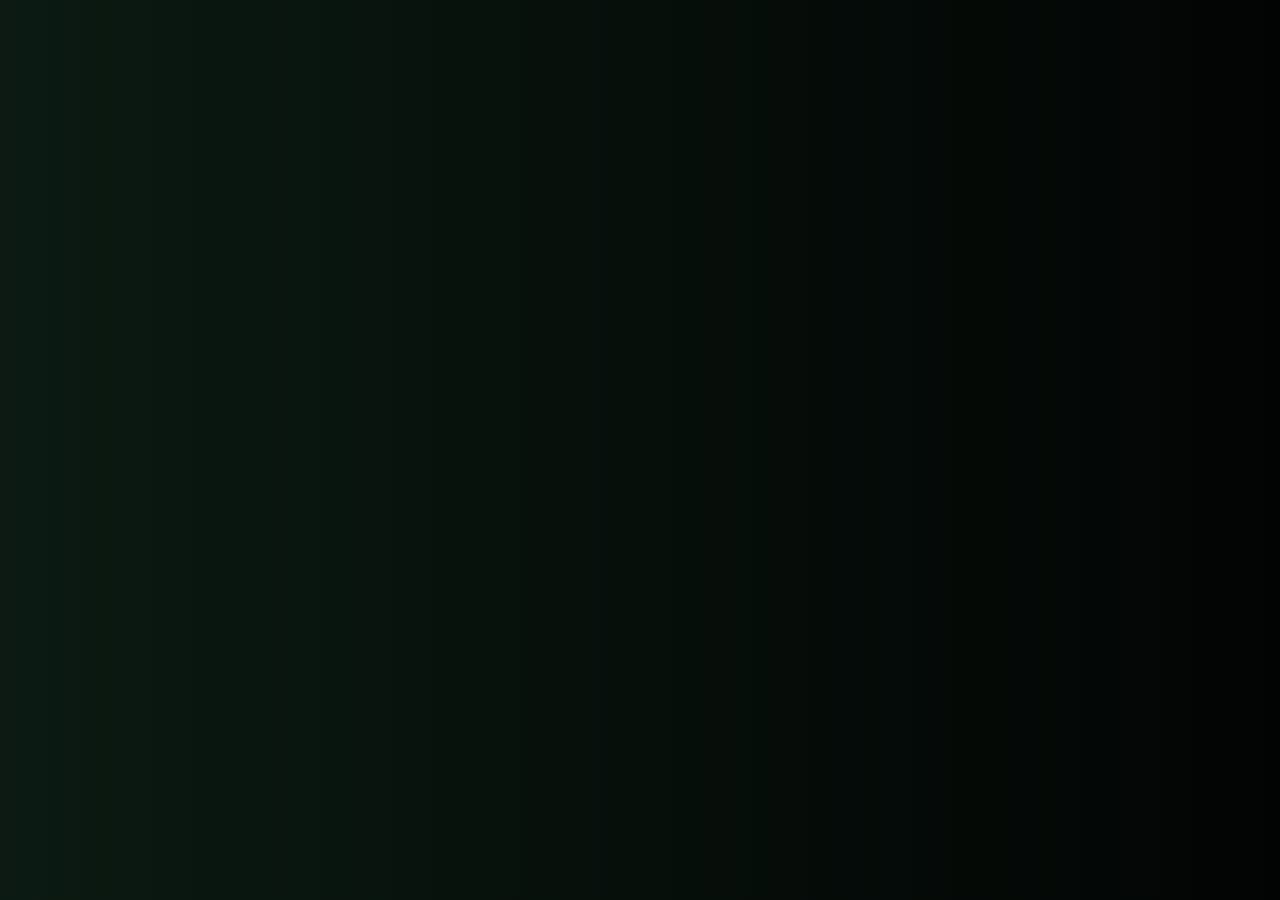
==== about.html @ 23192ba5 "update again" ====
<!DOCTYPE html>
<html lang="en">
<head>
    <meta charset="UTF-8">
    <meta name="viewport" content="width=device-width, initial-scale=1.0">
    <title>about me</title>
    <link rel="stylesheet" href="about.css">
</head>
<body>
    
</body>
</html>
---- about.css ----
body {
    background: linear-gradient(135deg, #0B1A12, #020403);
    color: white;
    font-family: Arial, sans-serif;
}
html {
    scroll-behavior: smooth;
}
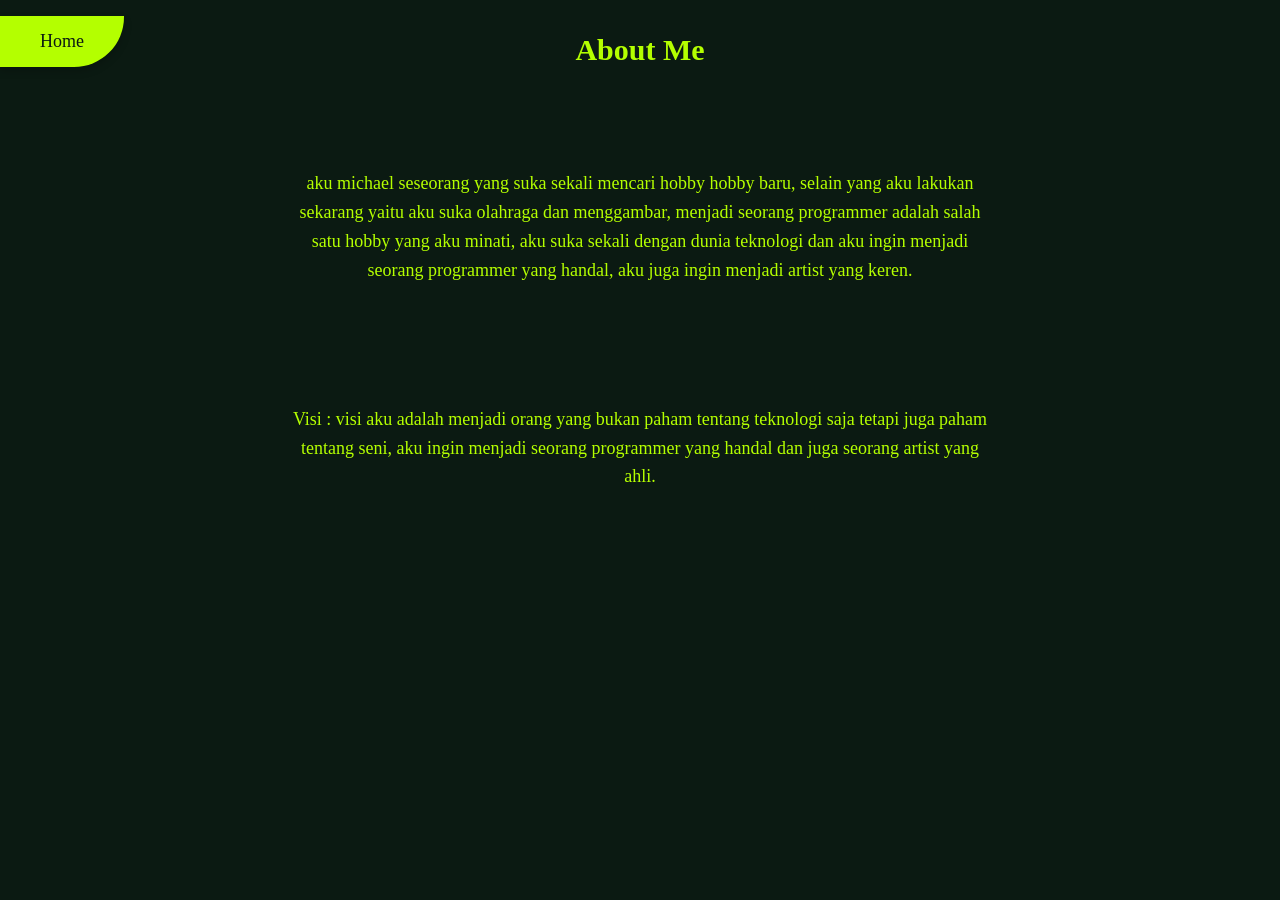
==== commit 36ca8d95: "restructure about folder" ====
--- a/about.html
+++ b/about.html
@@ -1,12 +1,36 @@
 <!DOCTYPE html>
-<html lang="en">
-<head>
-    <meta charset="UTF-8">
-    <meta name="viewport" content="width=device-width, initial-scale=1.0">
-    <title>about me</title>
-    <link rel="stylesheet" href="about.css">
-</head>
-<body>
-    
-</body>
+<html>
+    <head>
+        <meta charset="UTF-8">
+        <link rel="stylesheet" href="about.css">
+    </head>
+    <body>
+
+        <nav>
+            <ul class="Home">
+                <li><a href="home.html">Home</a></li>
+            </ul>
+        </nav>
+
+        <section class="about">
+        <h1>About Me</h1>
+        </section>
+        
+        <section class="tentang">
+        <p>
+            aku michael seseorang yang suka sekali mencari hobby hobby baru,
+            selain yang aku lakukan sekarang yaitu aku suka olahraga dan menggambar,
+            menjadi seorang programmer adalah salah satu hobby yang aku minati,
+            aku suka sekali dengan dunia teknologi dan aku ingin menjadi seorang programmer yang handal,
+            aku juga ingin menjadi artist yang keren.
+        </p>
+        </section>
+        <section class="visi">
+        <p>
+            Visi : visi aku adalah menjadi orang yang bukan paham tentang teknologi saja
+            tetapi juga paham tentang seni, aku ingin menjadi seorang programmer yang handal
+            dan juga seorang artist yang ahli.
+        </p>
+    </sectopm>
+    </body>
 </html>
--- a/about.css
+++ b/about.css
@@ -1,8 +1,96 @@
-body {
-    background: linear-gradient(135deg, #0B1A12, #020403);
-    color: white;
-    font-family: Arial, sans-serif;
+.tentang{
+    display: flex;
+    flex-direction: column;
+    align-items: center;
+    justify-content:center;
+    text-align: center;
+    color: #B4FF00;
+    height: 30vh;
+    width: 90%;
+    font-size: 18px;
+    max-width: 700px;
+        margin: auto;
+        line-height: 1.6;
+    margin-bottom: 25px;
+
+    animation: fadein 2s ease-out;
 }
+@keyframes fadein {
+    from {
+        opacity: 0;
+    }
+    to {
+        opacity: 1;
+    }
+}
+
 html {
-    scroll-behavior: smooth;
+    background-color: #0B1A12;
+}
+.about {
+    display: flex; 
+    flex-direction: column;
+    align-items: center;
+    text-align: center;
+    justify-content: center;
+    color: #B4FF00;
+    font-size: 20px;
+
+    animation: slidedown 2s ease-out;
+}
+@keyframes slidedown {  
+    from {
+        transform: translate(0%, -30%);
+        opacity: 0;
+    }
+    to {
+        transform: translate(0%, 0%);
+        opacity: 1;
+    }
+}
+.visi {
+    display: flex; 
+    flex-direction: column;
+    align-items: center;
+    text-align: center;
+    justify-content: center;
+    color: #B4FF00;
+    font-size: 18px;
+    max-width: 700px;
+        margin: auto;
+        line-height: 1.6;
+
+    animation: fadein 2s ease-out;
+}
+
+.Home {
+    list-style: none;
+    display: flex;
+    gap: 50px;  
+    justify-content: center;
+    align-items: center;
+    position: fixed;
+
+    top: 0px;
+    left: 0px;        
+
+    padding: 15px 30px;
+    border-radius: 0 0 50px 0;
+
+    box-shadow: 0 4px 8px rgba(0, 0, 0, 0.2);
+
+    background:  #B4FF00;
+    backdrop-filter: blur(10px);
+}
+
+.Home li a {
+    color: #0B1A12;
+    text-decoration: none;
+    font-size : 18px; 
+    padding: 10px;
+    transition: 0.3s;
+}
+
+.Home li a:hover {
+    transform: scale(1.2);
 }
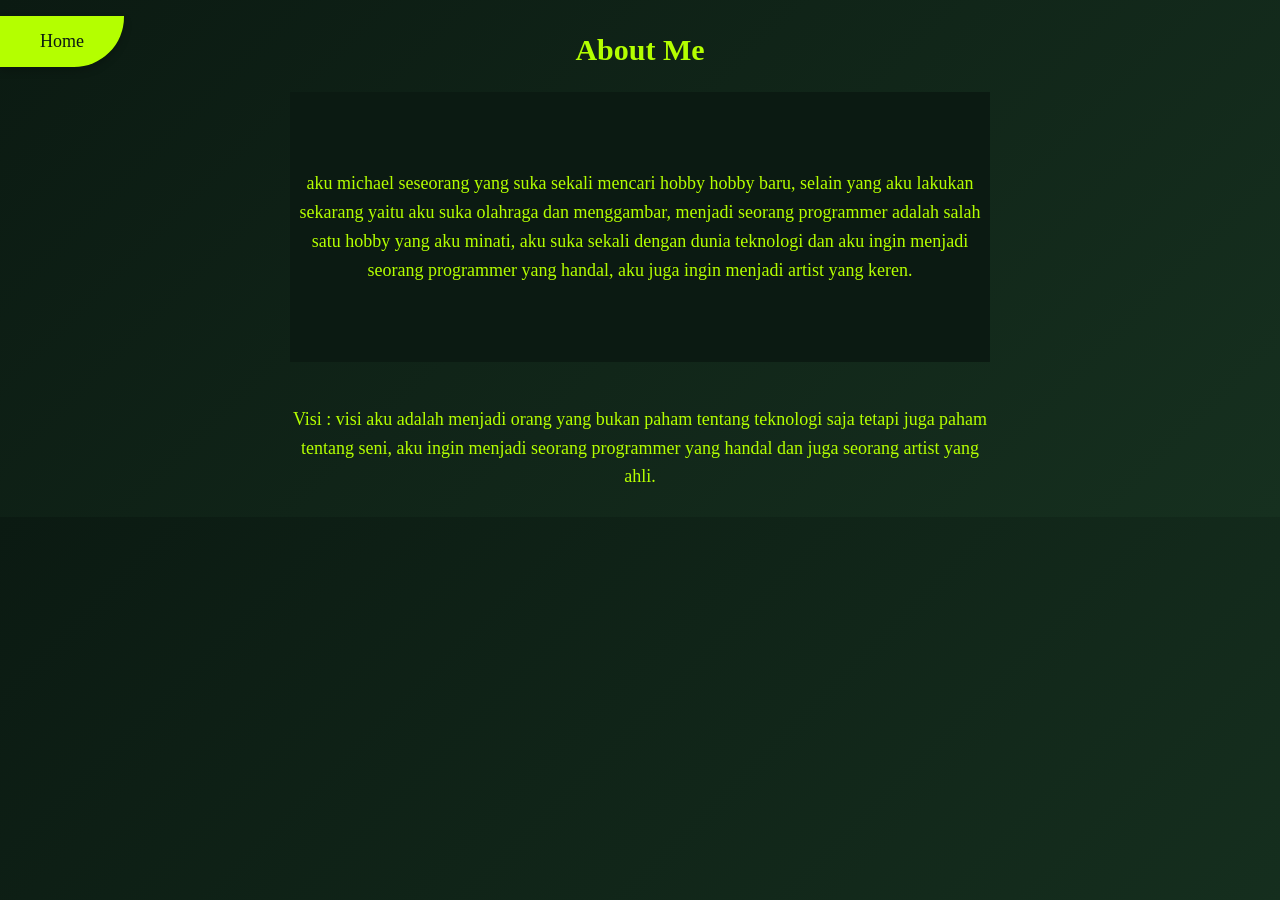
==== commit 455dc079: "update" ====
--- a/about.html
+++ b/about.html
@@ -8,7 +8,7 @@
 
         <nav>
             <ul class="Home">
-                <li><a href="home.html">Home</a></li>
+                <li><a href="index.html">Home</a></li>
             </ul>
         </nav>
 
--- a/about.css
+++ b/about.css
@@ -4,6 +4,9 @@
     align-items: center;
     justify-content:center;
     text-align: center;
+
+    background-color: #0B1A12;
+
     color: #B4FF00;
     height: 30vh;
     width: 90%;
@@ -25,7 +28,7 @@
 }
 
 html {
-    background-color: #0B1A12;
+    background: linear-gradient(135deg, #0B1A12 0%, #16301f 100%);
 }
 .about {
     display: flex; 
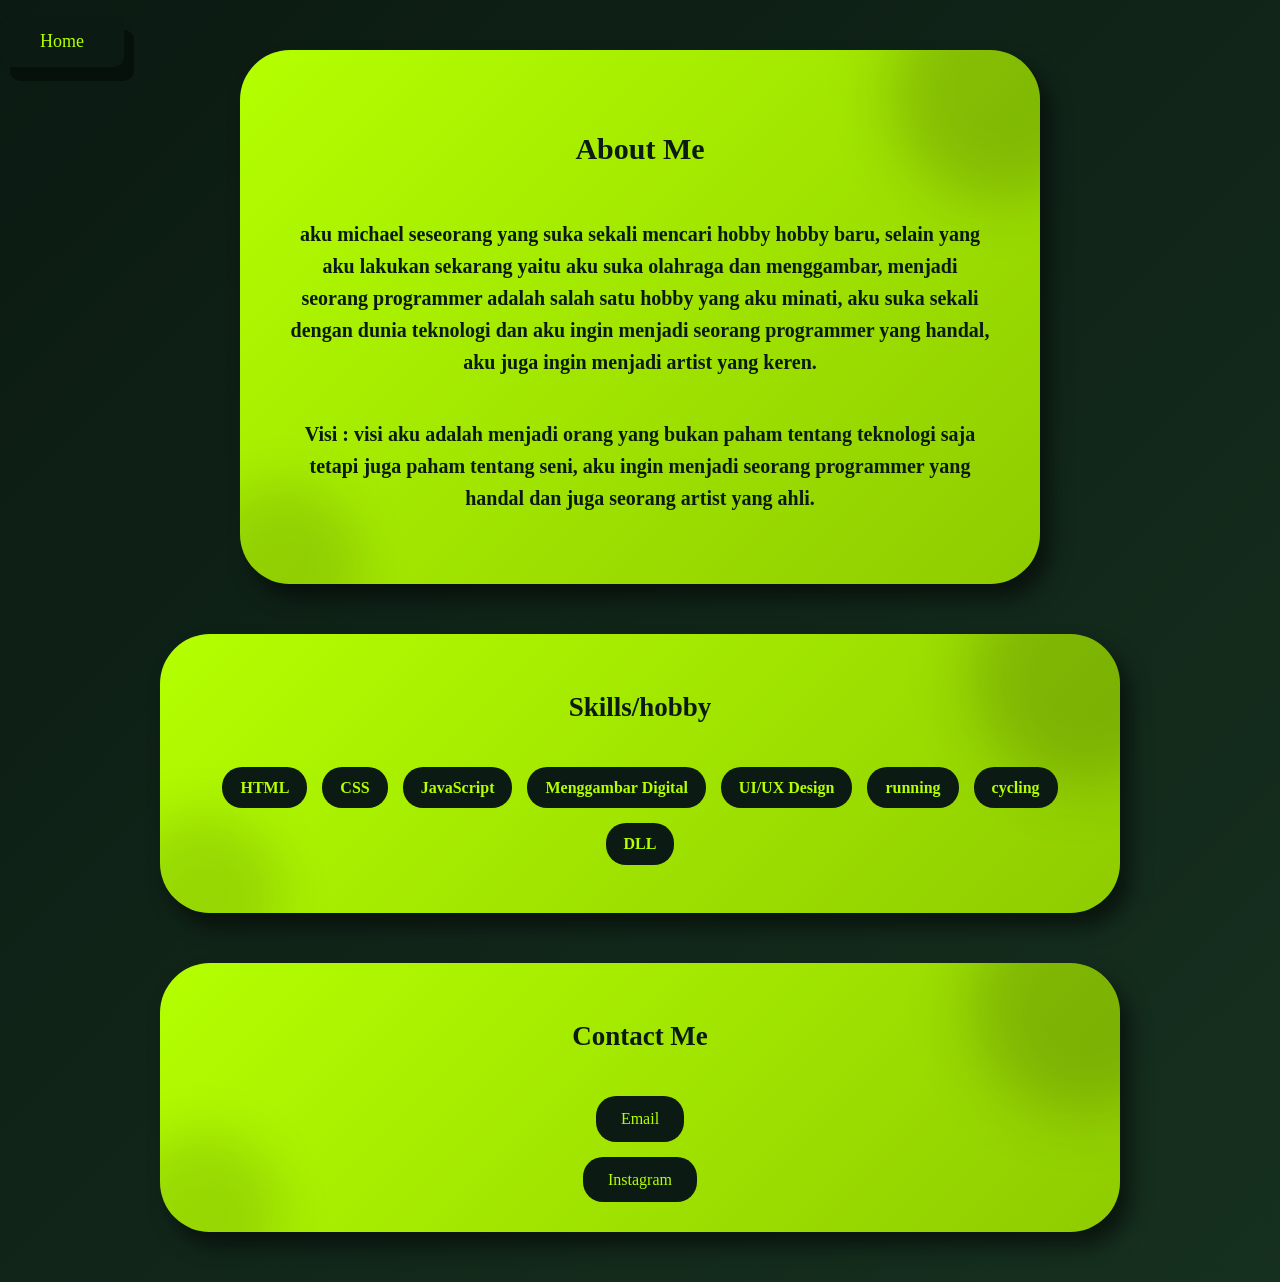
==== commit 622700cf: "update again" ====
--- a/about.html
+++ b/about.html
@@ -13,24 +13,40 @@
         </nav>
 
         <section class="about">
-        <h1>About Me</h1>
+            <h1>About Me</h1>
+            <p>
+                aku michael seseorang yang suka sekali mencari hobby hobby baru,
+                selain yang aku lakukan sekarang yaitu aku suka olahraga dan menggambar,
+                menjadi seorang programmer adalah salah satu hobby yang aku minati,
+                aku suka sekali dengan dunia teknologi dan aku ingin menjadi seorang programmer yang handal,
+                aku juga ingin menjadi artist yang keren.
+            </p>
+            <p>
+                Visi : visi aku adalah menjadi orang yang bukan paham tentang teknologi saja
+                tetapi juga paham tentang seni, aku ingin menjadi seorang programmer yang handal
+                dan juga seorang artist yang ahli.
+            </p>
         </section>
-        
-        <section class="tentang">
-        <p>
-            aku michael seseorang yang suka sekali mencari hobby hobby baru,
-            selain yang aku lakukan sekarang yaitu aku suka olahraga dan menggambar,
-            menjadi seorang programmer adalah salah satu hobby yang aku minati,
-            aku suka sekali dengan dunia teknologi dan aku ingin menjadi seorang programmer yang handal,
-            aku juga ingin menjadi artist yang keren.
-        </p>
-        </section>
-        <section class="visi">
-        <p>
-            Visi : visi aku adalah menjadi orang yang bukan paham tentang teknologi saja
-            tetapi juga paham tentang seni, aku ingin menjadi seorang programmer yang handal
-            dan juga seorang artist yang ahli.
-        </p>
-    </sectopm>
+
+    <section class="skills">
+    <h2>Skills/hobby</h2>
+    <ul class="skill-list">
+        <li>HTML</li>
+        <li>CSS</li>
+        <li>JavaScript</li>
+        <li>Menggambar Digital</li>
+        <li>UI/UX Design</li>
+        <li>running</li>
+        <li>cycling</li>
+        <li>DLL</li>
+    </ul>
+</section>
+
+<section class="contact">
+    <h2>Contact Me</h2>
+    <a href="mailto:azimanmichael3@gmail.com?subject=Halo Michael&body=Saya ingin bertanya">Email</a>
+    <a href="https://instagram.com/orangajareal" target="_blank">Instagram</a>
+</section>
+
     </body>
 </html>
--- a/about.css
+++ b/about.css
@@ -1,46 +1,173 @@
-.tentang{
-    display: flex;
-    flex-direction: column;
-    align-items: center;
-    justify-content:center;
-    text-align: center;
-
-    background-color: #0B1A12;
-
-    color: #B4FF00;
-    height: 30vh;
-    width: 90%;
-    font-size: 18px;
-    max-width: 700px;
-        margin: auto;
-        line-height: 1.6;
-    margin-bottom: 25px;
-
-    animation: fadein 2s ease-out;
-}
-@keyframes fadein {
-    from {
-        opacity: 0;
-    }
-    to {
-        opacity: 1;
-    }
-}
-
 html {
     background: linear-gradient(135deg, #0B1A12 0%, #16301f 100%);
 }
+
+body {
+    margin: 0;
+}
+
+/* ===== Navbar (tetap horizontal, tapi gelap kayak .menu di home.css) ===== */
+.Home {
+    list-style: none;
+    display: flex;
+    gap: 50px;  
+    justify-content: center;
+    align-items: center;
+    position: fixed;
+
+    top: 0px;
+    left: 0px;        
+
+    padding: 15px 30px;
+    border-radius: 10px;
+
+    box-shadow: 10px 14px rgba(0, 0, 0, 0.384);
+
+    background: #0B1A12;
+    backdrop-filter: blur(10px);
+
+    animation: slidedown 2s cubic-bezier(0.16, 1, 0.3, 1);
+}
+
+.Home li a {
+    color: #B4FF00;
+    text-decoration: none;
+    font-size: 18px; 
+    padding: 10px;
+    transition: 0.3s;
+}
+
+.Home li a:hover {
+    color: #0B1A12;
+    background: #B4FF00;
+    border-radius: 10px;
+    transform: scale(1.1);
+}
+
+@keyframes slidedown {  
+    from {
+        transform: translate(0%, -100%);
+        opacity: 0;
+    }
+    to {
+        transform: translate(0%, 0%);
+        opacity: 1;
+    }
+}
+
+/* ===== Card style (dipakai bareng buat .about, .tentang, .visi, .skills, .contact) ===== */
 .about {
     display: flex; 
     flex-direction: column;
     align-items: center;
+    justify-content: center;
     text-align: center;
-    justify-content: center;
-    color: #B4FF00;
+
+    background: linear-gradient(135deg, #B4FF00, #8FCC00);
+    color: #0B1A12;
+
+    width: 90%;
+    max-width: 700px;
+    margin: 50px auto;
+    padding: 50px;
+
+    font-size: 18px;
+    line-height: 1.6;
+
+    border-radius: 50px;
+    box-shadow: 10px 14px 20px rgba(0, 0, 0, 0.527);
+
+    position: relative;
+    overflow: hidden;
+
+    animation: fadein 2s ease-out;
+}
+
+.about::before {
+    content: "";
+    position: absolute;
+    width: 220px;
+    height: 220px;
+    background: rgba(11, 26, 18, 0.18);
+    border-radius: 50%;
+    top: -70px;
+    right: -70px;
+    filter: blur(30px);
+}
+
+.about::after {
+    content: "";
+    position: absolute;
+    width: 160px;
+    height: 160px;
+    background: rgba(11, 26, 18, 0.12);
+    border-radius: 50%;
+    bottom: -60px;
+    left: -40px;
+    filter: blur(25px);
+}
+.skills,
+.contact {
+    display: flex; 
+    flex-direction: column;
+    align-items: center;
+    justify-content: center;
+    text-align: center;
+
+    background: linear-gradient(135deg, #B4FF00, #8FCC00);
+    color: #0B1A12;
+
+    width: 90%;
+    max-width: 900px;
+    margin: 50px auto;
+    padding: 30px;
+
+    font-size: 18px;
+    line-height: 1.6;
+
+    border-radius: 50px;
+    box-shadow: 10px 14px 20px rgba(0, 0, 0, 0.527);
+
+    position: relative;
+    overflow: hidden;
+
+    animation: fadein 2s ease-out;
+}
+
+
+.skills::before,
+.contact::before {
+    content: "";
+    position: absolute;
+    width: 220px;
+    height: 220px;
+    background: rgba(11, 26, 18, 0.18);
+    border-radius: 50%;
+    top: -70px;
+    right: -70px;
+    filter: blur(30px);
+}
+
+
+.skills::after,
+.contact::after {
+    content: "";
+    position: absolute;
+    width: 160px;
+    height: 160px;
+    background: rgba(11, 26, 18, 0.12);
+    border-radius: 50%;
+    bottom: -60px;
+    left: -40px;
+    filter: blur(25px);
+}
+
+.about {
     font-size: 20px;
-
+    font-weight: bold;
     animation: slidedown 2s ease-out;
 }
+
 @keyframes slidedown {  
     from {
         transform: translate(0%, -30%);
@@ -51,49 +178,56 @@
         opacity: 1;
     }
 }
-.visi {
-    display: flex; 
-    flex-direction: column;
-    align-items: center;
-    text-align: center;
-    justify-content: center;
-    color: #B4FF00;
-    font-size: 18px;
-    max-width: 700px;
-        margin: auto;
-        line-height: 1.6;
-
-    animation: fadein 2s ease-out;
-}
-
-.Home {
+
+@keyframes fadein {
+    from { opacity: 0; }
+    to { opacity: 1; }
+}
+
+/* ===== Skills ===== */
+.skill-list {
     list-style: none;
     display: flex;
-    gap: 50px;  
-    justify-content: center;
-    align-items: center;
-    position: fixed;
-
-    top: 0px;
-    left: 0px;        
-
-    padding: 15px 30px;
-    border-radius: 0 0 50px 0;
-
-    box-shadow: 0 4px 8px rgba(0, 0, 0, 0.2);
-
-    background:  #B4FF00;
-    backdrop-filter: blur(10px);
-}
-
-.Home li a {
-    color: #0B1A12;
+    flex-wrap: wrap;
+    gap: 15px;
+    justify-content: center;
+    padding: 0;
+    margin-top: 15px;
+    position: relative;
+    z-index: 2;
+}
+
+.skill-list li {
+    background: #0B1A12;
+    color: #B4FF00;
+    padding: 8px 18px;
+    border-radius: 20px;
+    font-size: 16px;
+    font-weight: bold;
+    transition: 0.3s;
+}
+
+.skill-list li:hover {
+    transform: scale(1.1);
+}
+
+/* ===== Contact ===== */
+.contact {
+    gap: 15px;
+}
+
+.contact a {
+    color: #B4FF00;
+    background: #0B1A12;
     text-decoration: none;
-    font-size : 18px; 
-    padding: 10px;
+    padding: 10px 25px;
+    border-radius: 20px;
+    font-size: 16px;
     transition: 0.3s;
-}
-
-.Home li a:hover {
-    transform: scale(1.2);
+    position: relative;
+    z-index: 2;
+}
+
+.contact a:hover {
+    transform: scale(1.1);
 }
